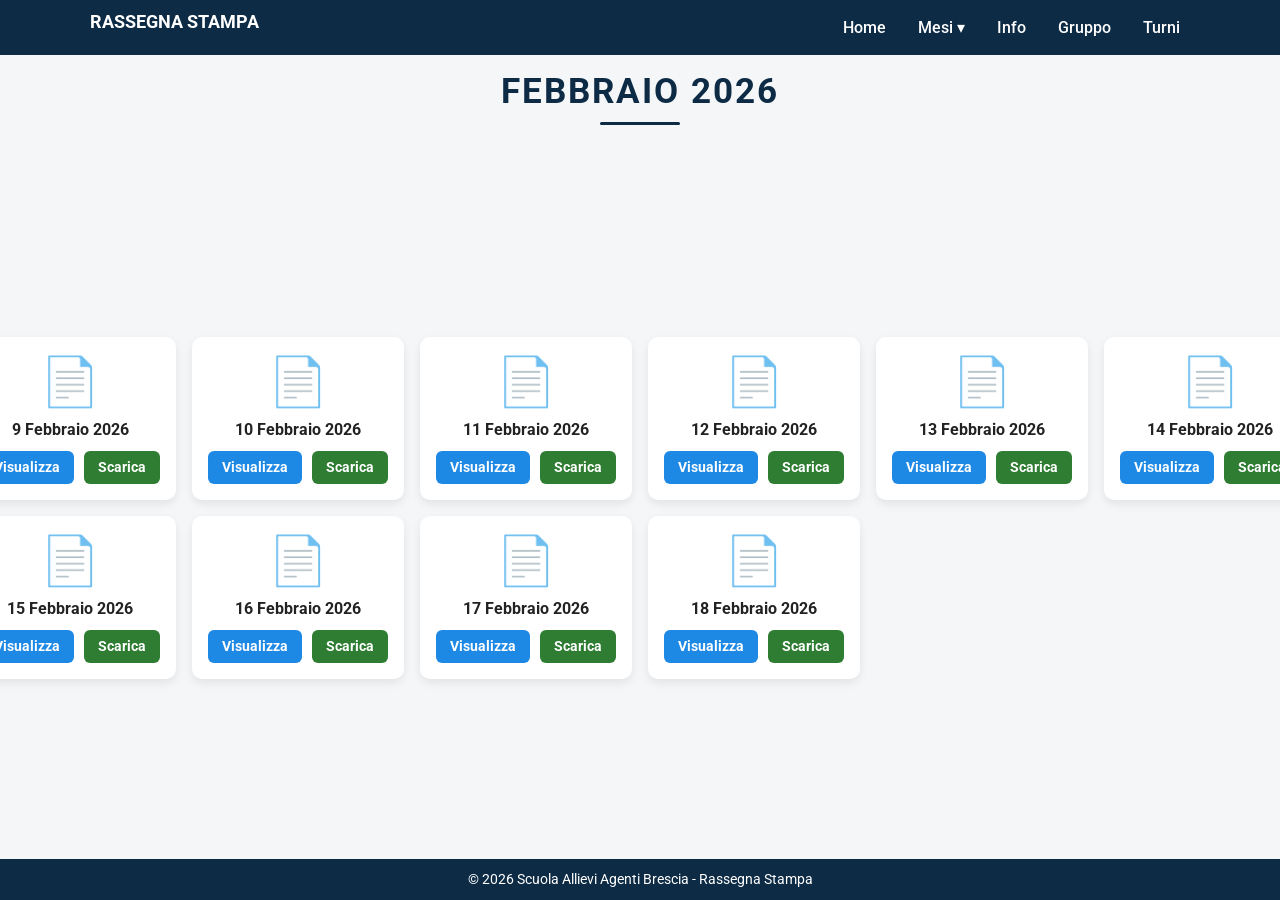
==== mesi/febbraio.html @ abfa2503 "hamburger menu" ====
<!DOCTYPE html>
<html lang="en">
<head>
    <meta charset="UTF-8">
    <meta name="viewport" content="width=device-width, initial-scale=1.0">
    <link rel="stylesheet" href="../css/style.css">
    <link rel="preconnect" href="https://fonts.googleapis.com">
<link rel="preconnect" href="https://fonts.gstatic.com" crossorigin>
<link href="https://fonts.googleapis.com/css2?family=Roboto:ital,wght@0,100..900;1,100..900&display=swap" rel="stylesheet">
    <title>GRUPPO</title>
</head>
<body>
  <!-- HEADER / NAVBAR -->
  <header>
    <div class="nav-container">
      <div class="nav-title">RASSEGNA STAMPA</div>
      <nav>
        <button class="hamburger" id="hamburgerBtn">☰</button>
        <ul id="navMenu">
          <li><a href="../index.html">Home</a></li>

          <li class="dropdown">
            <a href="#" id="mesiToggle">Mesi ▾</a>
            <div class="dropdown-content" id="mesiMenu">
              <a href="febbraio.html">Febbraio</a>
              <a href="marzo.html">Marzo</a>
              <a href="aprile.html">Aprile</a>
              <a href="maggio.html">Maggio</a>
              <a href="giugno.html">Giugno</a>
              <a href="luglio.html">Luglio</a>
              <a href="agosto.html">Agosto</a>
            </div>
          </li>

          <li><a href="info.html">Info</a></li>
          <li><a href="gruppo.html">Gruppo</a></li>
          <li><a href="turni.html">Turni</a></li>
        </ul>
      </nav>
    </div>
  </header>

    <!-- MAIN -->
  <h1>FEBBRAIO 2026</h1>

  <main class="card-container">

    <div class="grid">
      <!-- CARD 1 -->
      <div class="card">
        <div>
          <div class="pdf-icon">📄</div>
          <div class="date">9 Febbraio 2026</div>
        </div>
        <div class="card-buttons">
          <a href="../pdf/2026-02-09-rassegna.pdf" target="_blank" class="btn view">Visualizza</a>
          <a href="../pdf/2026-02-09-rassegna.pdf" download class="btn download">Scarica</a>
        </div>
      </div>

      <!-- CARD 2 -->
      <div class="card">
        <div>
          <div class="pdf-icon">📄</div>
          <div class="date">10 Febbraio 2026</div>
        </div>
        <div class="card-buttons">
          <a href="../pdf/2026-02-10-rassegna.pdf" target="_blank" class="btn view">Visualizza</a>
          <a href="../pdf/2026-02-10-rassegna.pdf" download class="btn download">Scarica</a>
        </div>
      </div>

      <!-- CARD 3 -->
      <div class="card">
        <div>
          <div class="pdf-icon">📄</div>
          <div class="date">11 Febbraio 2026</div>
        </div>
        <div class="card-buttons">
          <a href="../pdf/2026-02-11-rassegna.pdf" target="_blank" class="btn view">Visualizza</a>
          <a href="../pdf/2026-02-11-rassegna.pdf" download class="btn download">Scarica</a>
        </div>
      </div>

            <!-- CARD 4 -->
      <div class="card">
        <div>
          <div class="pdf-icon">📄</div>
          <div class="date">12 Febbraio 2026</div>
        </div>
        <div class="card-buttons">
          <a href="../pdf/2026-02-12-rassegna.pdf" target="_blank" class="btn view">Visualizza</a>
          <a href="../pdf/2026-02-12-rassegna.pdf" download class="btn download">Scarica</a>
        </div>
      </div>

            <!-- CARD 5 -->
      <div class="card">
        <div>
          <div class="pdf-icon">📄</div>
          <div class="date">13 Febbraio 2026</div>
        </div>
        <div class="card-buttons">
          <a href="../pdf/2026-02-13-rassegna.pdf" target="_blank" class="btn view">Visualizza</a>
          <a href="../pdf/2026-02-13-rassegna.pdf" download class="btn download">Scarica</a>
        </div>
      </div>

      <!-- CARD 6 -->
      <div class="card">
        <div>
          <div class="pdf-icon">📄</div>
          <div class="date">14 Febbraio 2026</div>
        </div>
        <div class="card-buttons">
          <a href="../pdf/2026-02-14-rassegna.pdf" target="_blank" class="btn view">Visualizza</a>
          <a href="../pdf/2026-02-14-rassegna.pdf" download class="btn download">Scarica</a>
        </div>
      </div>

      <!-- CARD 7 -->
      <div class="card">
        <div>
          <div class="pdf-icon">📄</div>
          <div class="date">15 Febbraio 2026</div>
        </div>
        <div class="card-buttons">
          <a href="../pdf/2026-02-15-rassegna.pdf" target="_blank" class="btn view">Visualizza</a>
          <a href="../pdf/2026-02-15-rassegna.pdf" download class="btn download">Scarica</a>
        </div>
      </div>

      <!-- CARD 8 -->
      <div class="card">
        <div>
          <div class="pdf-icon">📄</div>
          <div class="date">16 Febbraio 2026</div>
        </div>
        <div class="card-buttons">
          <a href="../pdf/2026-02-16-rassegna.pdf" target="_blank" class="btn view">Visualizza</a>
          <a href="../pdf/2026-02-16-rassegna.pdf" download class="btn download">Scarica</a>
        </div>
      </div>

      <!-- CARD 9 -->
      <div class="card">
        <div>
          <div class="pdf-icon">📄</div>
          <div class="date">17 Febbraio 2026</div>
        </div>
        <div class="card-buttons">
          <a href="../pdf/2026-02-17-rassegna.pdf" target="_blank" class="btn view">Visualizza</a>
          <a href="../pdf/2026-02-17-rassegna.pdf" download class="btn download">Scarica</a>
        </div>
      </div>

      <!-- CARD 10 -->
      <div class="card">
        <div>
          <div class="pdf-icon">📄</div>
          <div class="date">18 Febbraio 2026</div>
        </div>
        <div class="card-buttons">
          <a href="../pdf/2026-02-18-rassegna.pdf" target="_blank" class="btn view">Visualizza</a>
          <a href="../pdf/2026-02-18-rassegna.pdf" download class="btn download">Scarica</a>
        </div>
      </div>

    </div>
  </main>

  <!-- FOOTER -->
  <footer>
    <p>© 2026 Scuola Allievi Agenti Brescia - Rassegna Stampa</p>
  </footer>
</body>
    <script src="../js/main.js"></script>
</html>
---- css/style.css ----
* {
      box-sizing: border-box;
      margin: 0;
      padding: 0;
      font-family: "Roboto", sans-serif;
    }

    body {
      min-height: 100vh;
      display: flex;
      flex-direction: column;
      background-color: #f4f6f8;
      color: #222;
    }

    /* NAVBAR */
    header {
      background-color: #0d2b45;
      color: white;
      padding: 12px 16px;
    }

    .nav-container {
      max-width: 1100px;
      margin: 0 auto;
      display: flex;
      /* align-items: center; */
      justify-content: space-between;
      flex-wrap: wrap;
      gap: 10px;
    }

    .nav-title {
      font-weight: bold;
      font-size: 1.1rem;
    }

    nav ul {
      list-style: none;
      display: flex;
      gap: 12px;
      flex-wrap: wrap;
      align-items: center;
    }

    nav a {
      color: white;
      text-decoration: none;
      font-weight: 500;
      padding: 6px 10px;
      border-radius: 4px;
      display: block;
      text-align: left;
    }

    nav a:hover {
      background-color: rgba(255, 255, 255, 0.15);
    }

    /* DROPDOWN */
    .dropdown {
      position: relative;
    }

    .dropdown-content {
      display: none;
      position: absolute;
      top: 100%;
      left: 0;
      background-color: #0d2b45;
      min-width: 180px;
      border-radius: 6px;
      box-shadow: 0 4px 10px rgba(0,0,0,0.2);
      z-index: 1000;
      padding: 6px 0;
    }

    .dropdown-content a {
      padding: 12px 18px;   /* 👈 più spazio verticale */
      white-space: nowrap;
      display: block;
    }

    .dropdown:hover .dropdown-content {
      display: block;
    }

    .dropdown-content.show {
      display: block;
    }

    /* MAIN */
    main {
      flex: 1;
      display: flex;
      align-items: center;
      justify-content: center;
      padding: 24px 16px;
    }

    .home-container {
      background: white;
      max-width: 600px;
      width: 100%;
      padding: 24px;
      border-radius: 12px;
      text-align: center;
      box-shadow: 0 4px 10px rgba(0,0,0,0.08);
    }

    .logo {
      max-width: 180px;
      width: 100%;
      height: auto;
      margin: 0 auto 20px auto;
      display: block;
    }

    .home-container h1 {
      margin-bottom: 12px;
      font-size: 1.6rem;
    }

    .home-container p {
      font-size: 1rem;
      line-height: 1.5;
      margin-bottom: 10px;
    }

    /* FOOTER */
    footer {
      background-color: #0d2b45;
      color: white;
      text-align: center;
      padding: 12px 16px;
      font-size: 0.9rem;
    }

    /* RESPONSIVE */
    @media (max-width: 600px) {

      nav ul {
        width: 100%;
      }

      .dropdown-content {
        /* position: static; su mobile il menu scende sotto */
        box-shadow: none;
      }

      .dropdown:hover .dropdown-content {
        display: block;
      }

      .home-container h1 {
        font-size: 1.3rem;
      }
    }


/* CARD MESI */
/* MAIN */
.card-container {
  flex: 1;
  padding: 24px 16px;
  max-width: 1200px;
  margin: 0 auto;
  width: 100%;
}

h1 {
  text-align: center;
  margin-bottom: 32px;
  font-size: 2.2rem;
  letter-spacing: 2px;
  color: #0d2b45;
  position: relative;
  margin-top: 15px;
}

h1::after {
  content: "";
  display: block;
  width: 80px;
  height: 3px;
  background-color: #0d2b45;
  margin: 10px auto 0 auto;
  border-radius: 2px;
}

/* GRID */
.grid {
  display: grid;
  grid-template-columns: repeat(6, 1fr); /* 6 per riga */
  gap: 16px;
}

/* 4 per riga */
@media (max-width: 1200px) {
  .grid {
    grid-template-columns: repeat(4, 1fr);
  }
}

/* 2 per riga */
@media (max-width: 800px) {
  .grid {
    grid-template-columns: repeat(2, 1fr);
  }
}

/* 1 per riga */
@media (max-width: 500px) {
  .grid {
    grid-template-columns: 1fr;
  }
}

/* CARD */
.card {
  background: white;
  border-radius: 10px;
  padding: 16px;
  text-align: center;
  box-shadow: 0 4px 10px rgba(0,0,0,0.08);
  display: flex;
  flex-direction: column;
  justify-content: space-between;
}

.pdf-icon {
  font-size: 48px;
  margin-bottom: 10px;
}

.date {
  font-weight: bold;
  margin-bottom: 12px;
}

.card-buttons {
  display: flex;
  gap: 10px;
  justify-content: center;
}

.btn {
  padding: 8px 14px;
  border-radius: 6px;
  text-decoration: none;
  color: white;
  font-weight: bold;
  font-size: 0.9rem;
  display: inline-block;
}

.btn.view {
  background-color: #1e88e5;
}

.btn.download {
  background-color: #2e7d32;
}

/* Su mobile: bottoni in colonna */
@media (max-width: 500px) {
  .card-buttons {
    flex-direction: column;
    align-items: center;
  }

  .btn {
    width: 80%;
    text-align: center;
  }
}


/* HAMBURGER MENU */
/* HAMBURGER */
.hamburger {
  display: none;
  font-size: 26px;
  background: none;
  border: none;
  color: white;
  cursor: pointer;
}


/* Mobile */
@media (max-width: 700px) {
  .hamburger {
    display: block;
  }

  nav ul {
    display: none;              /* menu nascosto di default */
    flex-direction: column;
    width: 100%;
    background-color: #0d2b45;
    margin-top: 10px;
    padding: 10px 0;
    border-radius: 6px;
  }

  nav ul.show {
    display: flex;
    align-items: flex-start;             /* menu visibile */
  }

  nav ul li {
    text-align: center;
  }
}
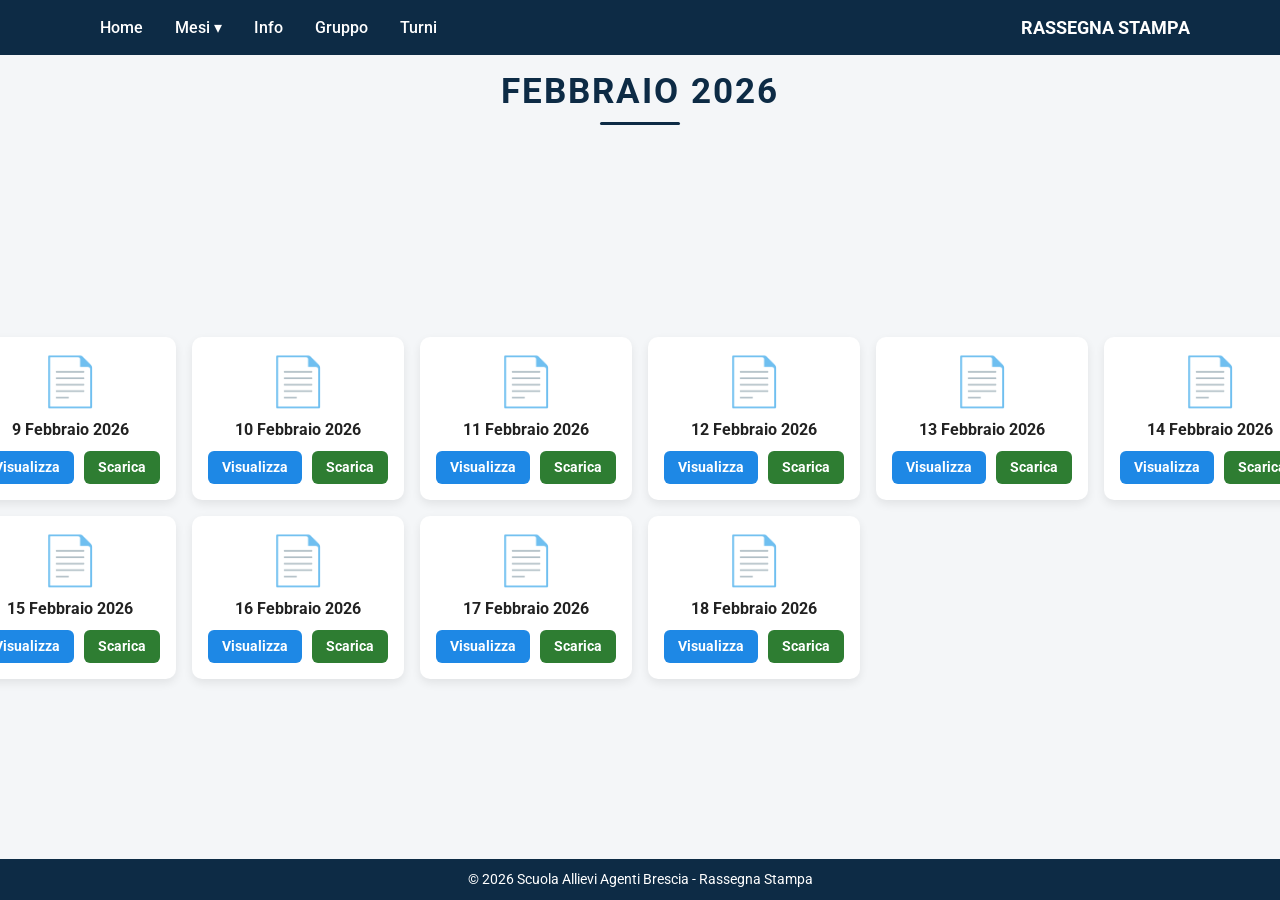
==== commit 9f013529: "navbar fix" ====
--- a/mesi/febbraio.html
+++ b/mesi/febbraio.html
@@ -12,8 +12,8 @@
 <body>
   <!-- HEADER / NAVBAR -->
   <header>
+    <div class="overlay" id="overlay"></div>
     <div class="nav-container">
-      <div class="nav-title">RASSEGNA STAMPA</div>
       <nav>
         <button class="hamburger" id="hamburgerBtn">☰</button>
         <ul id="navMenu">
@@ -37,6 +37,7 @@
           <li><a href="turni.html">Turni</a></li>
         </ul>
       </nav>
+      <div class="nav-title">RASSEGNA STAMPA</div>
     </div>
   </header>
 
--- a/css/style.css
+++ b/css/style.css
@@ -24,7 +24,7 @@
       max-width: 1100px;
       margin: 0 auto;
       display: flex;
-      /* align-items: center; */
+      align-items: center;
       justify-content: space-between;
       flex-wrap: wrap;
       gap: 10px;
@@ -143,6 +143,10 @@
         width: 100%;
       }
 
+      .nav-container {
+        align-items: center;
+      }
+
       .dropdown-content {
         /* position: static; su mobile il menu scende sotto */
         box-shadow: none;
@@ -206,6 +210,10 @@
 @media (max-width: 800px) {
   .grid {
     grid-template-columns: repeat(2, 1fr);
+  }
+
+  .nav-container {
+    align-items: flex-start;
   }
 }
 
@@ -287,6 +295,18 @@
   cursor: pointer;
 }
 
+/* Overlay */
+.overlay {
+  position: fixed;
+  top: 0;
+  left: 0;
+  width: 100%;
+  height: 100%;
+  background: rgba(0,0,0,0.4);
+  display: none;
+  z-index: 900;
+}
+
 
 /* Mobile */
 @media (max-width: 700px) {
